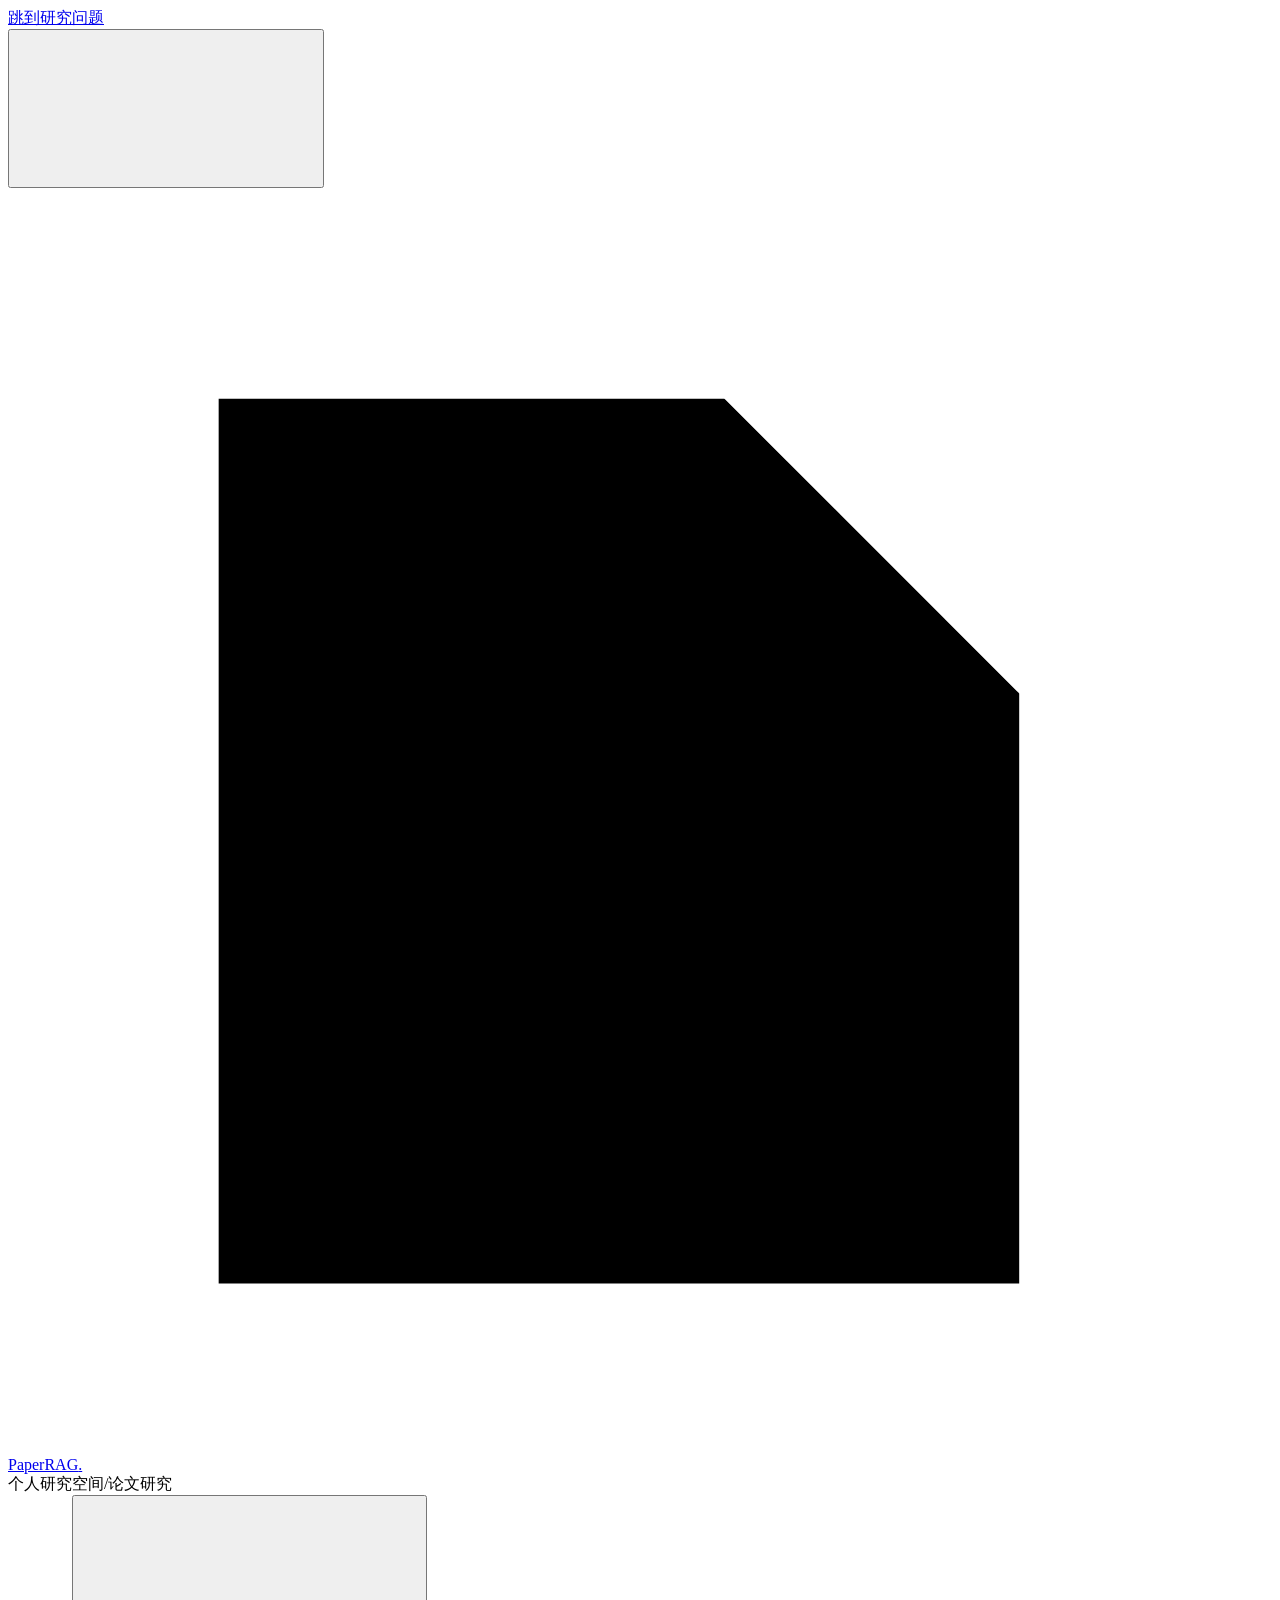
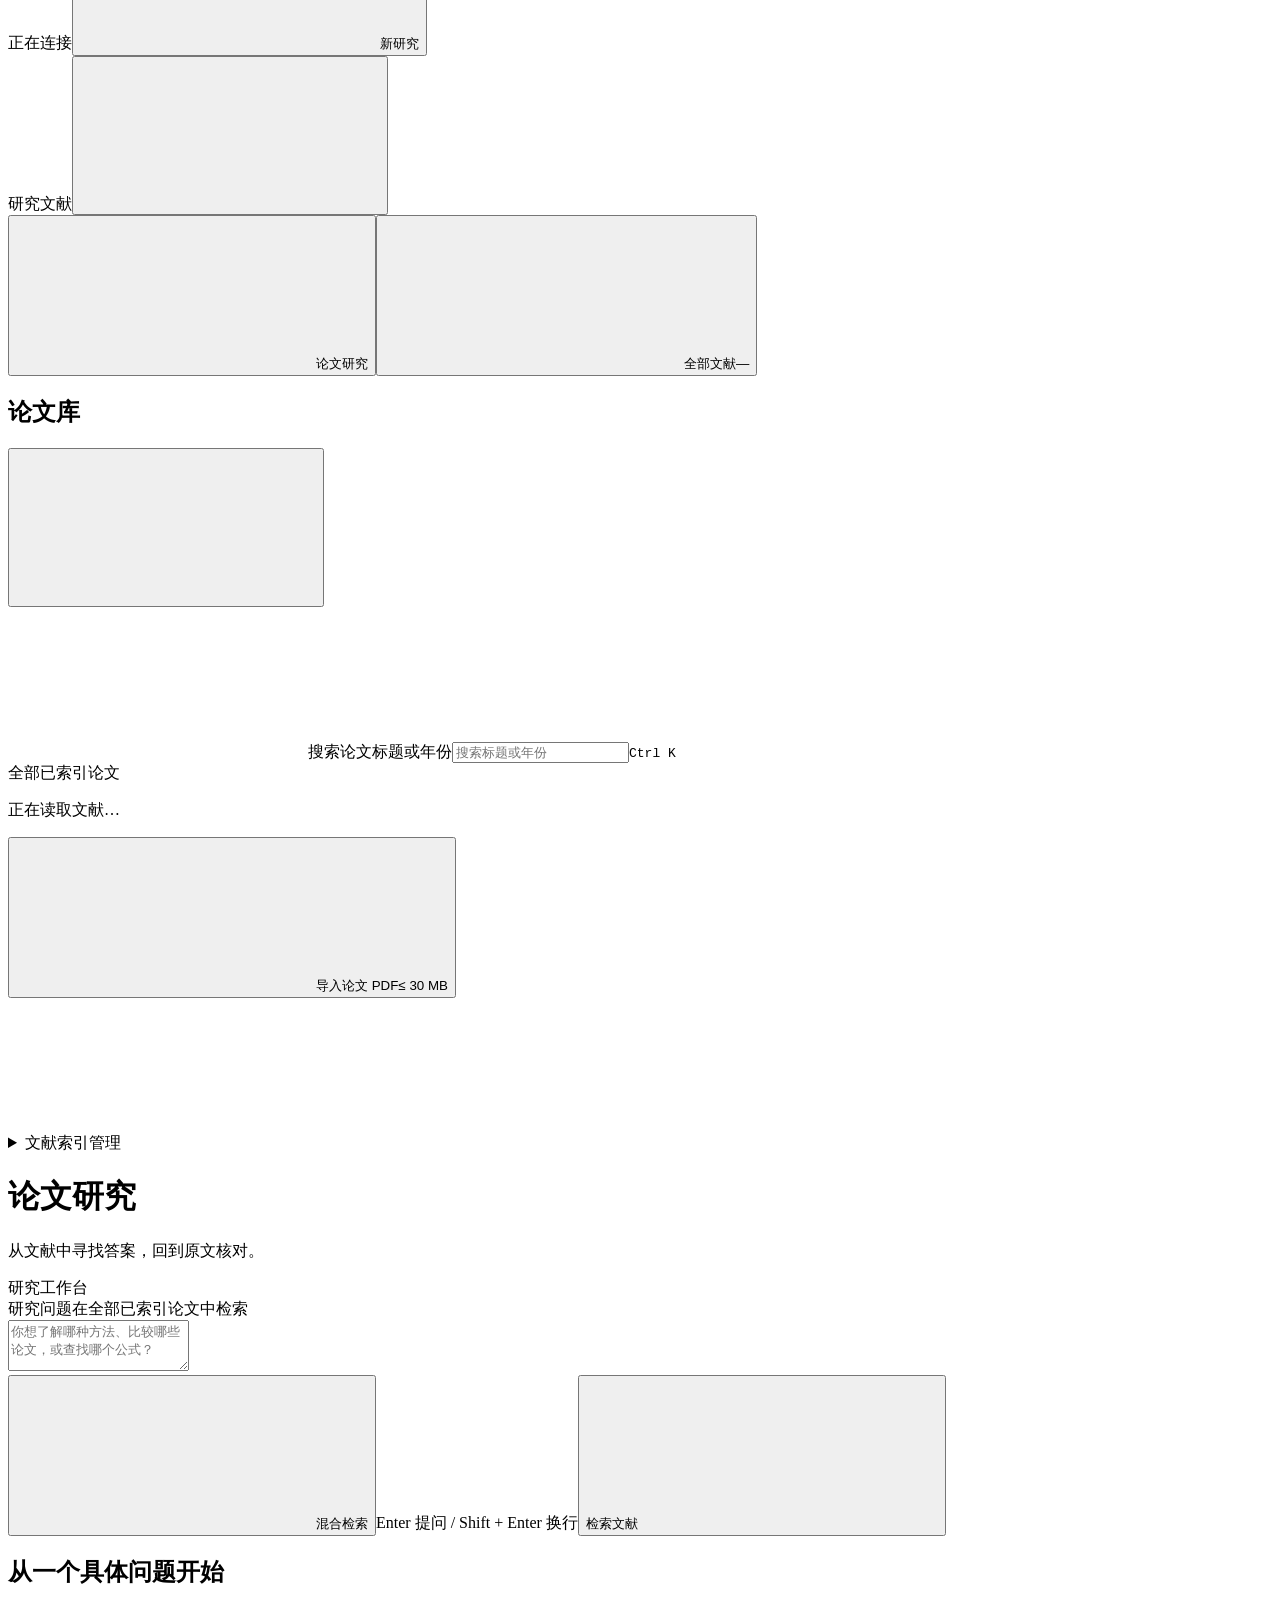
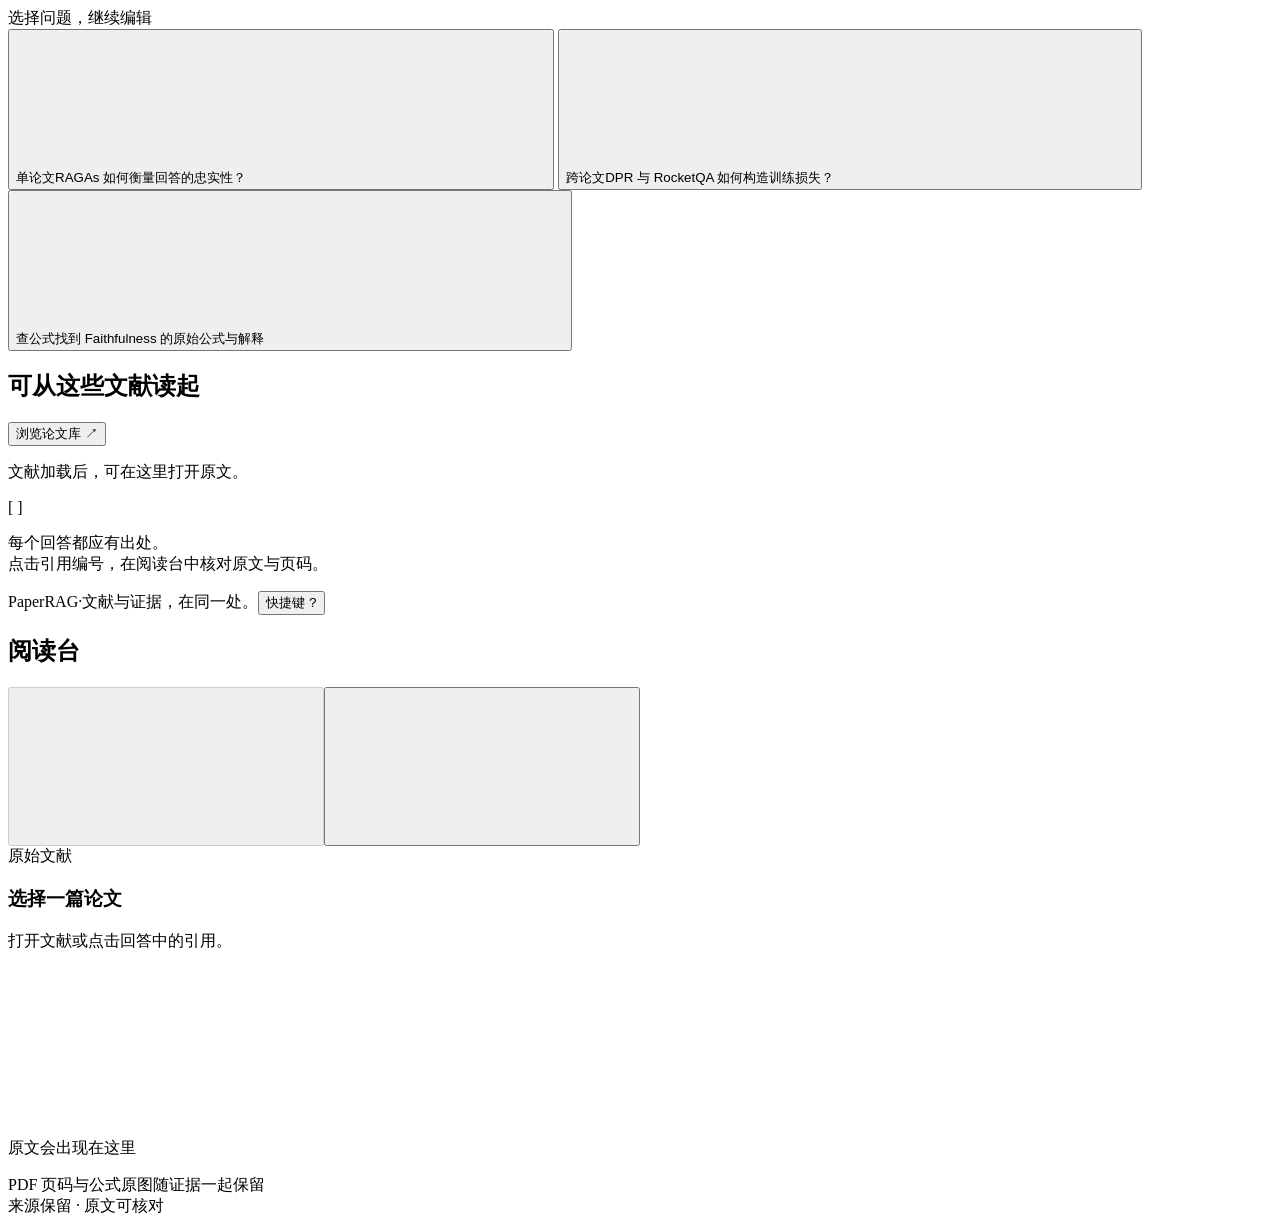
==== frontend/index.html @ c328ae36 "Publish PaperRAG research workspace and reproducible evaluation assets" ====
<!doctype html>
<html lang="zh-CN">
<head>
<meta charset="utf-8"><meta name="viewport" content="width=device-width, initial-scale=1"><meta name="theme-color" content="#f4f4f0">
<meta name="description" content="PaperRAG 论文研究工作台：检索文献、核对证据、阅读原文与公式。">
<title>PaperRAG · 论文研究</title><link rel="icon" type="image/svg+xml" href="/static/assets/favicon.svg">
<link rel="preload" href="/static/assets/fonts/ibm-plex-sans-variable.ttf" as="font" type="font/ttf" crossorigin>
<link rel="stylesheet" href="/static/style.css"><script src="/static/app.js" defer></script>
</head>
<body>
<a class="skip-link" href="#question">跳到研究问题</a>
<header class="app-header">
  <div class="brand-area"><button id="open-library" class="icon-button mobile-menu" type="button" aria-label="打开论文库"><svg class="icon " aria-hidden="true"><use href="/static/assets/icons.svg#menu"/></svg></button>
  <a class="brand" href="/" aria-label="PaperRAG 研究工作台"><svg class="brand-mark" viewBox="0 0 30 30" aria-hidden="true"><path d="M5 5h12l7 7v14H5Z"/><path d="M17 5v7h7M10 15h9m-9 5h6"/><path class="mark-accent" d="M2 2v21"/></svg><span>PaperRAG<span class="brand-period">.</span></span></a></div>
  <div class="workspace-header"><span class="workspace-name">个人研究空间<span class="breadcrumb-separator">/</span><span id="workspace-location">论文研究</span></span>
  <div class="header-actions"><span id="connection" class="connection" role="status"><span class="status-dot"></span><span id="connection-text">正在连接</span></span><button id="new-research" class="quiet-button" type="button"><svg class="icon " aria-hidden="true"><use href="/static/assets/icons.svg#plus"/></svg><span>新研究</span></button></div></div>
</header>
<div class="app-shell">
  <div id="sidebar-slot"><aside id="library-panel" class="library" aria-label="论文库与检索范围">
    <div class="sidebar-top"><span>研究文献</span><button id="close-library" class="icon-button mobile-menu" type="button" aria-label="关闭论文库"><svg class="icon " aria-hidden="true"><use href="/static/assets/icons.svg#close"/></svg></button></div>
    <nav class="workspace-nav" aria-label="工作空间"><button id="nav-research" class="nav-item is-active" type="button" aria-current="page"><svg class="icon " aria-hidden="true"><use href="/static/assets/icons.svg#search"/></svg>论文研究</button><button id="nav-library" class="nav-item" type="button"><svg class="icon " aria-hidden="true"><use href="/static/assets/icons.svg#book"/></svg>全部文献<span id="nav-paper-count" class="nav-count">—</span></button></nav>
    <div class="library-heading"><h2>论文库</h2><button id="refresh" class="icon-button" type="button" aria-label="刷新论文库"><svg class="icon " aria-hidden="true"><use href="/static/assets/icons.svg#refresh"/></svg></button></div>
    <div class="search-field"><svg class="icon " aria-hidden="true"><use href="/static/assets/icons.svg#search"/></svg><label class="sr-only" for="filter">搜索论文标题或年份</label><input id="filter" type="search" placeholder="搜索标题或年份"><kbd>Ctrl K</kbd></div>
    <div class="scope-row"><span id="scope">全部已索引论文</span><button id="clear-selection" class="text-button" type="button" hidden>清除</button></div>
    <div id="papers" class="paper-list" aria-label="论文列表" aria-live="polite"><p class="muted list-state">正在读取文献…</p></div>
    <button id="load-more-papers" class="load-more" type="button" hidden>加载更多文献</button>
    <div id="recent-section" class="recent-section" hidden><h2>最近提问</h2><div id="recent-questions"></div></div>
    <div class="library-footer"><button id="upload-trigger" class="upload-button" type="button"><svg class="icon " aria-hidden="true"><use href="/static/assets/icons.svg#plus"/></svg>导入论文 PDF<span>≤ 30 MB</span></button><input id="upload" type="file" accept="application/pdf,.pdf" hidden><p id="upload-message" class="inline-message" role="status" hidden></p>
    <details class="index-disclosure"><summary>文献索引管理<svg class="icon " aria-hidden="true"><use href="/static/assets/icons.svg#chevron"/></svg></summary><div class="index-content"><p id="pipeline-status">正在读取索引状态…</p><button id="build-index" class="secondary-button" type="button">建立 / 更新索引</button><p id="index-progress" role="status" hidden></p></div></details></div>
  </aside></div>
  <!-- 1440px = 256px library + 1176px sheet + 8px inset. Sheet = 835px research + 340px reader + 1px rule. -->
  <div class="work-sheet">
    <main id="main-content" class="research-pane">
      <div id="research-view">
        <div class="page-heading"><div><h1>论文研究</h1><p>从文献中寻找答案，回到原文核对。</p></div><span class="workspace-edition">研究工作台</span></div>
        <form id="question-form" class="question-composer">
          <div class="composer-heading"><label for="question">研究问题</label><span id="question-scope">在全部已索引论文中检索</span></div>
          <textarea id="question" rows="3" maxlength="2000" placeholder="你想了解哪种方法、比较哪些论文，或查找哪个公式？" required></textarea>
          <div class="composer-bottom"><button id="open-settings" class="quiet-button" type="button"><svg class="icon " aria-hidden="true"><use href="/static/assets/icons.svg#sliders"/></svg><span id="mode-label">混合检索</span></button><span id="question-length" class="question-length" hidden></span><span class="keyboard-hint">Enter 提问<span> / </span>Shift + Enter 换行</span><button id="submit" class="primary-button" type="submit"><span>检索文献</span><svg class="icon " aria-hidden="true"><use href="/static/assets/icons.svg#arrow"/></svg></button></div>
        </form>
        <p id="error" class="error-message" role="alert" hidden></p>
        <div id="loading-state" class="loading-state" role="status" hidden><span class="loading-indicator"></span><div><strong>正在查找相关证据</strong><span id="loading-elapsed">正在连接检索服务…</span></div></div>
        <section id="starter" class="starter-section">
          <div class="section-heading"><h2>从一个具体问题开始</h2><span>选择问题，继续编辑</span></div>
          <div class="question-examples">
            <button type="button" data-query="根据 RAGAs 原论文，Faithfulness 指标如何计算？请说明步骤与分数定义。"><span class="example-kind">单论文</span><span>RAGAs 如何衡量回答的忠实性？</span><svg class="icon " aria-hidden="true"><use href="/static/assets/icons.svg#arrow"/></svg></button>
            <button type="button" data-query="对比 DPR 与 RocketQA 的检索训练损失，正例和负例分别如何参与计算？"><span class="example-kind">跨论文</span><span>DPR 与 RocketQA 如何构造训练损失？</span><svg class="icon " aria-hidden="true"><use href="/static/assets/icons.svg#arrow"/></svg></button>
            <button type="button" data-query="请展示 RAGAs 原论文中 Faithfulness 的原始公式，并说明分子和分母的含义。"><span class="example-kind">查公式</span><span>找到 Faithfulness 的原始公式与解释</span><svg class="icon " aria-hidden="true"><use href="/static/assets/icons.svg#arrow"/></svg></button>
          </div>
          <div class="reading-shelf"><div class="section-heading"><h2>可从这些文献读起</h2><button id="browse-library" class="text-button" type="button">浏览论文库 <span aria-hidden="true">↗</span></button></div><div id="featured-papers" class="featured-papers"><p class="muted">文献加载后，可在这里打开原文。</p></div></div>
          <div class="research-note"><span class="citation-symbol" aria-hidden="true">[ ]</span><p>每个回答都应有出处。<br><span>点击引用编号，在阅读台中核对原文与页码。</span></p></div>
        </section>
        <section id="result" class="result" aria-label="研究结果" aria-live="polite" aria-busy="false" hidden>
          <div class="result-heading"><h2 id="result-title">研究结果</h2><div class="result-actions"><span id="result-meta"></span><button id="copy-answer" class="icon-button" type="button" aria-label="复制回答" hidden><svg class="icon " aria-hidden="true"><use href="/static/assets/icons.svg#copy"/></svg></button></div></div>
          <div class="result-tabs" role="tablist" aria-label="研究结果视图"><button id="tab-answer" type="button" role="tab" aria-controls="panel-answer" aria-selected="true" tabindex="0" data-result-tab="answer">回答</button><button id="tab-evidence" type="button" role="tab" aria-controls="panel-evidence" aria-selected="false" tabindex="-1" data-result-tab="evidence">证据 <span id="evidence-count">0</span></button><button id="tab-formulas" type="button" role="tab" aria-controls="panel-formulas" aria-selected="false" tabindex="-1" data-result-tab="formulas">公式 <span id="formula-count">0</span></button></div>
          <div id="panel-answer" role="tabpanel" aria-labelledby="tab-answer"></div><div id="panel-evidence" role="tabpanel" aria-labelledby="tab-evidence" hidden></div><div id="panel-formulas" role="tabpanel" aria-labelledby="tab-formulas" hidden></div>
          <details id="run-details" class="run-details"><summary>查看本次检索信息<svg class="icon " aria-hidden="true"><use href="/static/assets/icons.svg#chevron"/></svg></summary><div id="run-details-content"></div></details>
        </section>
      </div>
      <section id="library-view" class="library-view" hidden><div class="page-heading"><div><h1>全部文献</h1><p id="library-summary">正在读取论文库…</p></div><button id="library-import" class="secondary-button" type="button"><svg class="icon " aria-hidden="true"><use href="/static/assets/icons.svg#plus"/></svg>导入 PDF</button></div><div class="library-toolbar"><div class="search-field"><svg class="icon " aria-hidden="true"><use href="/static/assets/icons.svg#search"/></svg><label class="sr-only" for="library-search">搜索全部文献</label><input id="library-search" type="search" placeholder="搜索论文标题、年份或标识"></div><label class="library-sort">排序<select id="library-sort"><option value="default">原始顺序</option><option value="year">最新发表</option><option value="title">标题 A–Z</option></select></label></div><div class="catalog-header"><span>论文标题</span><span>年份 / 状态</span><span class="sr-only">操作</span></div><div id="catalog-list"></div><button id="load-more-catalog" class="load-more" type="button" hidden>加载更多</button></section>
      <footer class="workspace-footer"><span>PaperRAG<span class="footer-dot">·</span>文献与证据，在同一处。</span><button id="keyboard-help" class="text-button" type="button">快捷键 <kbd>?</kbd></button></footer>
    </main>
    <aside id="reader-pane" class="reader-pane" aria-label="原文阅读台">
      <div class="reader-heading"><h2>阅读台</h2><div><button id="expand-reader" class="icon-button" type="button" aria-label="放大阅读原文" disabled><svg class="icon " aria-hidden="true"><use href="/static/assets/icons.svg#expand"/></svg></button><button id="close-reader" class="icon-button reader-mobile-close" type="button" aria-label="返回研究结果"><svg class="icon " aria-hidden="true"><use href="/static/assets/icons.svg#close"/></svg></button></div></div>
      <div class="reader-context"><span id="reader-kind" class="reader-kind">原始文献</span><h3 id="reader-title">选择一篇论文</h3><p id="reader-subtitle">打开文献或点击回答中的引用。</p></div>
      <div id="reader-image-area" class="reader-image-area"><div id="reader-placeholder" class="reader-placeholder"><svg class="icon " aria-hidden="true"><use href="/static/assets/icons.svg#file"/></svg><p>原文会出现在这里</p><span>PDF 页码与公式原图随证据一起保留</span></div><img id="reader-image" alt="论文原文页" hidden><p id="reader-error" class="reader-error" role="status" hidden></p></div>
      <div id="reader-pagination" class="reader-pagination" hidden><button id="reader-prev" class="icon-button" type="button" aria-label="上一页"><svg class="icon reverse" aria-hidden="true"><use href="/static/assets/icons.svg#chevron"/></svg></button><span id="reader-page-status" aria-live="polite"></span><button id="reader-next" class="icon-button" type="button" aria-label="下一页"><svg class="icon " aria-hidden="true"><use href="/static/assets/icons.svg#chevron"/></svg></button></div>
      <div id="reader-source" class="reader-source" hidden><div class="section-heading"><span id="reader-source-label">引用原文</span><button id="copy-source" class="icon-button" type="button" aria-label="复制证据原文"><svg class="icon " aria-hidden="true"><use href="/static/assets/icons.svg#copy"/></svg></button></div><p id="reader-source-text"></p></div>
      <div id="reader-formula-note" class="reader-formula-note" hidden>原图取自论文。文字代理未经验证，当前回答模型未读取该图片。</div>
      <div class="reader-bottom"><a id="reader-external" class="external-link" target="_blank" rel="noopener" hidden>打开完整 PDF<svg class="icon " aria-hidden="true"><use href="/static/assets/icons.svg#up-right"/></svg></a><span class="reader-bottom-note">来源保留 · 原文可核对</span></div>
    </aside>
  </div>
</div>
<dialog id="library-dialog" class="library-dialog" aria-label="论文库"><div id="mobile-library-slot"></div></dialog>
<dialog id="settings-dialog" class="settings-dialog" aria-labelledby="settings-title"><div class="dialog-heading"><h2 id="settings-title">检索设置</h2><button id="close-settings" class="icon-button" type="button" aria-label="关闭设置"><svg class="icon " aria-hidden="true"><use href="/static/assets/icons.svg#close"/></svg></button></div><p class="dialog-description">为当前问题选择检索方式与回答模式。</p><label class="setting-field" for="retrieval-mode">检索方式<select id="retrieval-mode"><option value="hybrid">混合检索 · 关键词 + 语义</option><option value="dense">语义检索</option><option value="bm25">关键词检索 · BM25</option></select></label><label class="setting-row" for="rerank"><span><strong>相关性重排</strong><small>进一步比较问题与候选证据的相关性</small></span><input id="rerank" type="checkbox" checked></label><label class="setting-row" for="generate"><span><strong>生成带引用的回答</strong><small id="generate-hint">根据检索证据组织回答</small></span><input id="generate" type="checkbox" checked></label><label class="setting-field" for="top-k">排序观察数量<select id="top-k"><option value="3">前 3 条</option><option value="5" selected>前 5 条</option><option value="10">前 10 条</option></select><small>用于检索阶段；最终证据数量还受上下文预算影响。</small></label><button id="save-settings" class="primary-button" type="button">应用设置<svg class="icon " aria-hidden="true"><use href="/static/assets/icons.svg#check"/></svg></button></dialog>
<dialog id="pdf-dialog" class="pdf-dialog" aria-labelledby="pdf-title"><div class="dialog-heading"><strong id="pdf-title">原文阅读</strong><button id="close-pdf" class="icon-button" type="button" aria-label="关闭原文预览"><svg class="icon " aria-hidden="true"><use href="/static/assets/icons.svg#close"/></svg></button></div><div class="pdf-sheet"><img id="pdf-image" alt="原文放大预览"></div><div class="pdf-controls"><button id="pdf-prev" class="secondary-button" type="button">上一页</button><span id="pdf-page-status"></span><button id="pdf-next" class="secondary-button" type="button">下一页</button><a id="pdf-external" target="_blank" rel="noopener">打开 PDF ↗</a></div></dialog>
<dialog id="shortcuts-dialog" class="shortcuts-dialog" aria-labelledby="shortcuts-title"><div class="dialog-heading"><h2 id="shortcuts-title">快捷键</h2><button id="close-shortcuts" class="icon-button" type="button" aria-label="关闭快捷键说明"><svg class="icon " aria-hidden="true"><use href="/static/assets/icons.svg#close"/></svg></button></div><dl class="shortcuts-list"><div><dt>定位研究问题</dt><dd><kbd>/</kbd></dd></div><div><dt>搜索论文库</dt><dd><kbd>Ctrl / ⌘</kbd> <kbd>K</kbd></dd></div><div><dt>提交问题</dt><dd><kbd>Enter</kbd></dd></div><div><dt>换行</dt><dd><kbd>Shift</kbd> <kbd>Enter</kbd></dd></div><div><dt>关闭弹窗</dt><dd><kbd>Esc</kbd></dd></div></dl></dialog>
<div id="toast" class="toast" role="status" hidden></div>
<noscript><p class="noscript-note">请启用 JavaScript，以使用文献检索、证据引用与原文阅读。</p></noscript>
</body></html>
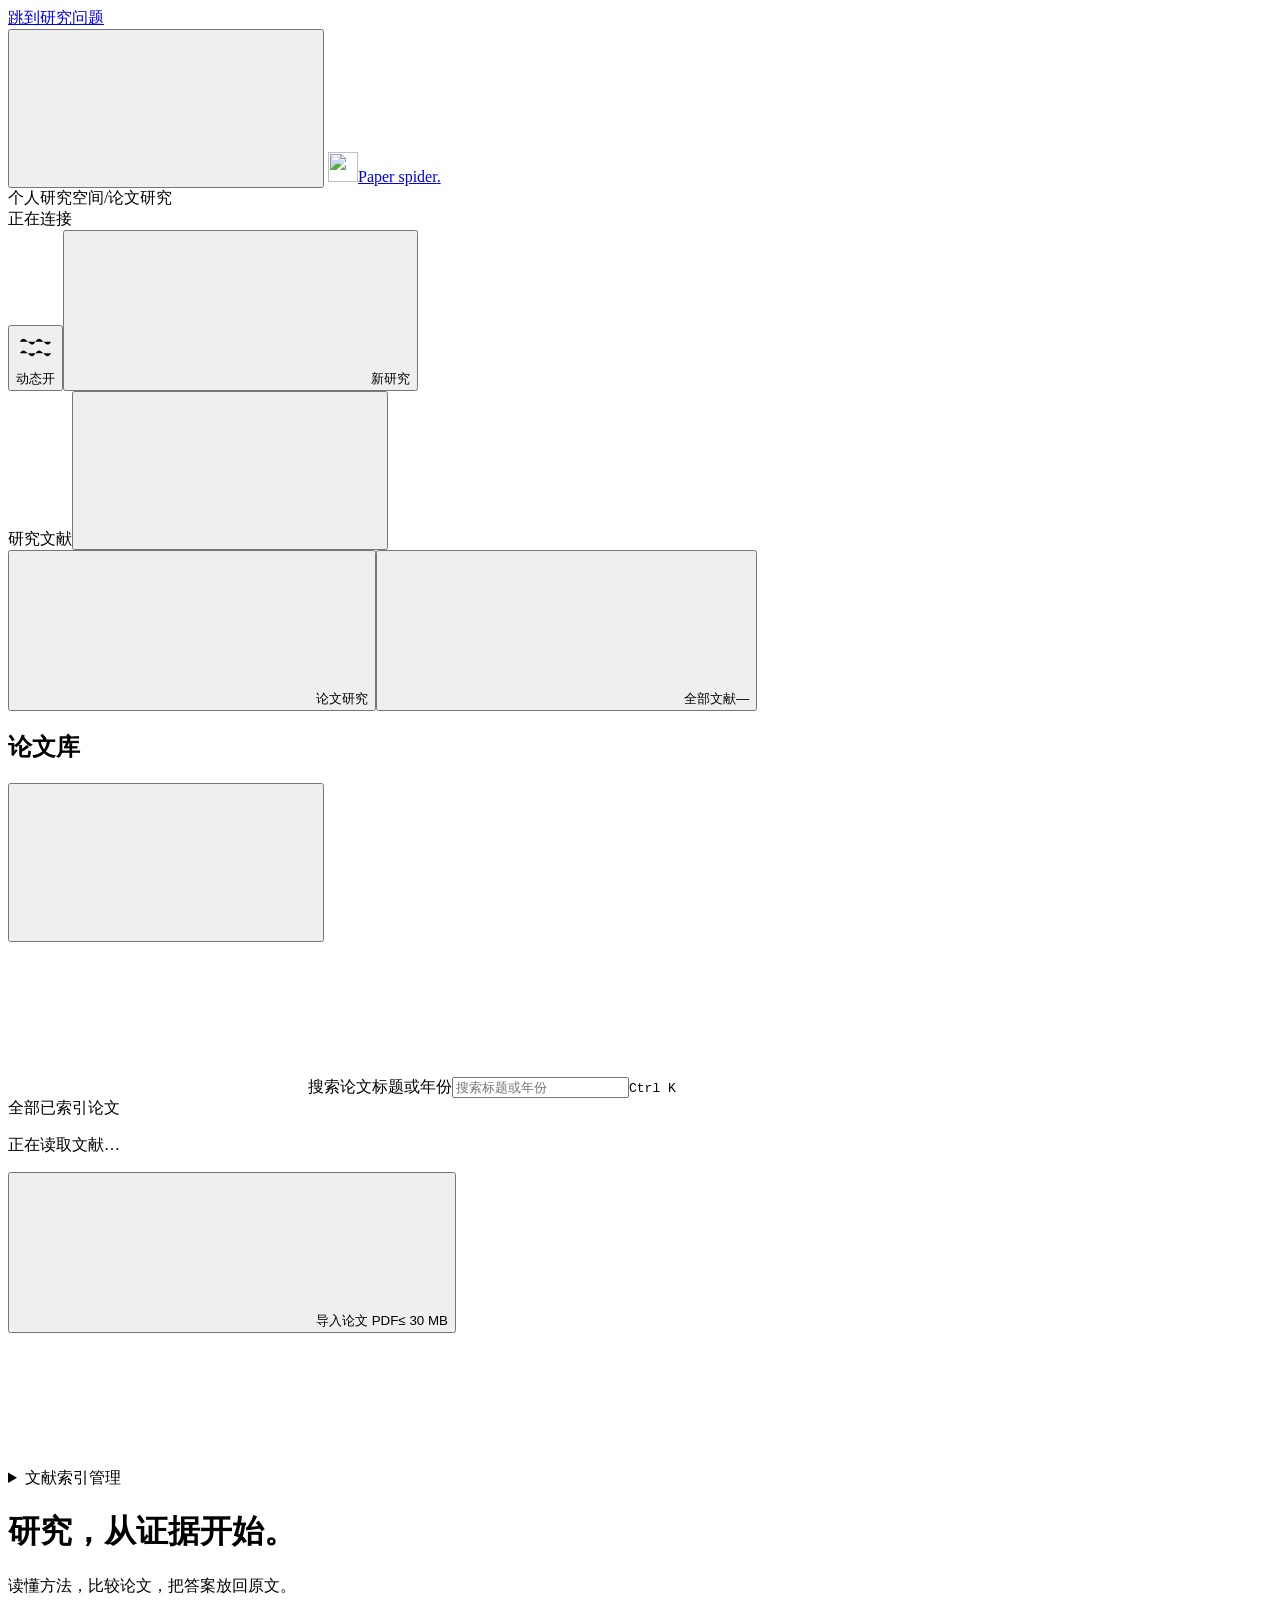
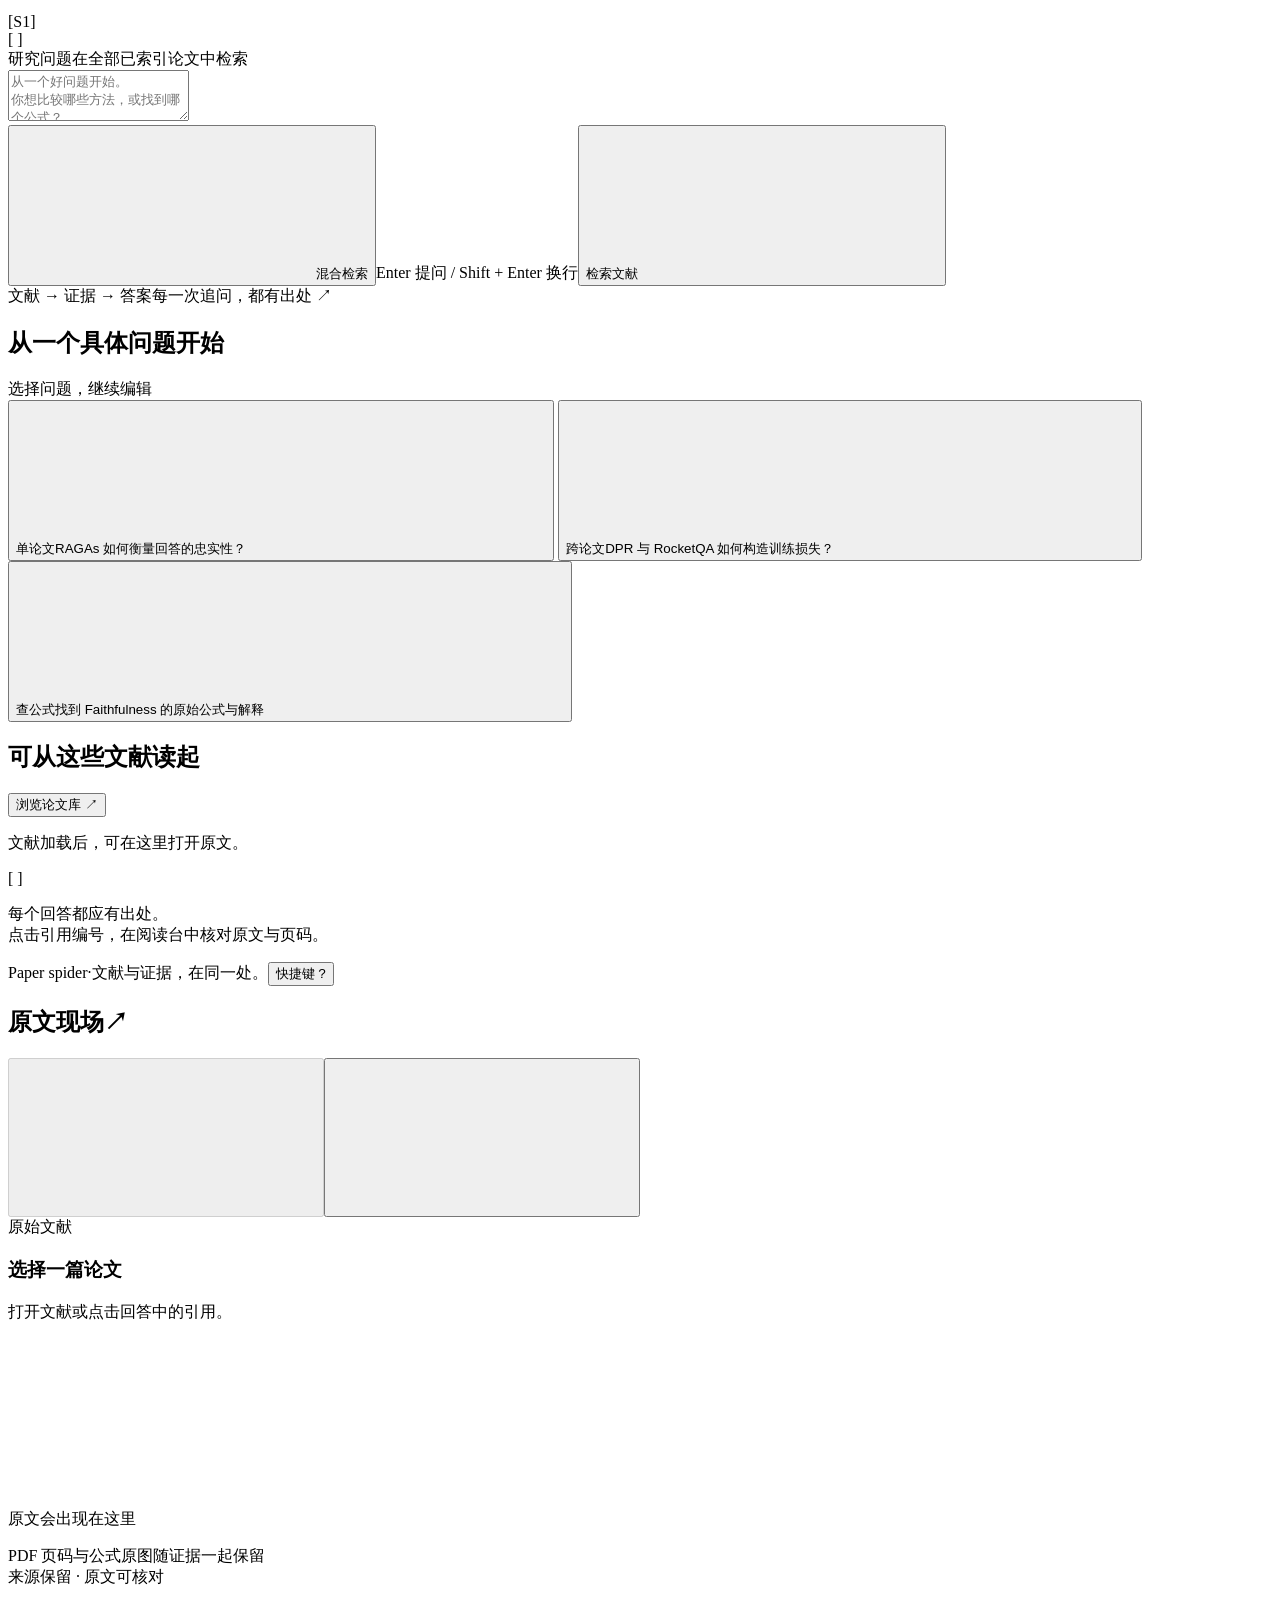
==== commit 23e10b26: "Rebrand as Paper spider and refresh the research workspace showcase" ====
--- a/frontend/index.html
+++ b/frontend/index.html
@@ -1,24 +1,26 @@
 <!doctype html>
 <html lang="zh-CN">
 <head>
-<meta charset="utf-8"><meta name="viewport" content="width=device-width, initial-scale=1"><meta name="theme-color" content="#f4f4f0">
-<meta name="description" content="PaperRAG 论文研究工作台：检索文献、核对证据、阅读原文与公式。">
-<title>PaperRAG · 论文研究</title><link rel="icon" type="image/svg+xml" href="/static/assets/favicon.svg">
+<meta charset="utf-8"><meta name="viewport" content="width=device-width, initial-scale=1"><meta name="theme-color" content="#f0f1f4">
+<meta name="description" content="Paper spider 论文研究工作台：检索文献、核对证据、阅读原文与公式。">
+<title>Paper spider · 论文研究</title><link rel="icon" type="image/svg+xml" href="/static/assets/favicon.svg">
 <link rel="preload" href="/static/assets/fonts/ibm-plex-sans-variable.ttf" as="font" type="font/ttf" crossorigin>
-<link rel="stylesheet" href="/static/style.css"><script src="/static/app.js" defer></script>
+<link rel="stylesheet" href="/static/style.css"><link rel="stylesheet" href="/static/liquid-glass.css"><link rel="stylesheet" href="/static/workspace.css"><link rel="stylesheet" href="/static/ambient-spider.css">
+<script src="/static/app.js" defer></script><script src="/static/liquid-glass.js" defer></script><script src="/static/glass-interactions.js" defer></script>
+<script src="/static/assets/spider/figure.js" defer></script><script src="/static/ambient-spider.js" defer></script>
 </head>
-<body>
+<body class="paper-workbench">
 <a class="skip-link" href="#question">跳到研究问题</a>
 <header class="app-header">
   <div class="brand-area"><button id="open-library" class="icon-button mobile-menu" type="button" aria-label="打开论文库"><svg class="icon " aria-hidden="true"><use href="/static/assets/icons.svg#menu"/></svg></button>
-  <a class="brand" href="/" aria-label="PaperRAG 研究工作台"><svg class="brand-mark" viewBox="0 0 30 30" aria-hidden="true"><path d="M5 5h12l7 7v14H5Z"/><path d="M17 5v7h7M10 15h9m-9 5h6"/><path class="mark-accent" d="M2 2v21"/></svg><span>PaperRAG<span class="brand-period">.</span></span></a></div>
+  <a class="brand" href="/" aria-label="Paper spider 研究工作台"><img class="brand-mark" src="/static/assets/favicon.svg" alt="" width="30" height="30"><span>Paper spider<span class="brand-period">.</span></span></a></div>
   <div class="workspace-header"><span class="workspace-name">个人研究空间<span class="breadcrumb-separator">/</span><span id="workspace-location">论文研究</span></span>
-  <div class="header-actions"><span id="connection" class="connection" role="status"><span class="status-dot"></span><span id="connection-text">正在连接</span></span><button id="new-research" class="quiet-button" type="button"><svg class="icon " aria-hidden="true"><use href="/static/assets/icons.svg#plus"/></svg><span>新研究</span></button></div></div>
+  <div class="header-actions"><span id="connection" class="connection" role="status"><span class="status-dot"></span><span id="connection-text">正在连接</span></span><div class="header-tools lg"><button id="toggle-motion" class="quiet-button" type="button" aria-pressed="false" aria-label="减少界面动态效果"><svg class="icon" viewBox="0 0 20 20" aria-hidden="true"><path d="M2 7c3-5 5 5 8 0s5 5 8 0M2 13c3-5 5 5 8 0s5 5 8 0"/></svg><span id="motion-label">动态开</span></button><button id="new-research" class="quiet-button" type="button"><svg class="icon " aria-hidden="true"><use href="/static/assets/icons.svg#plus"/></svg><span>新研究</span></button></div></div></div>
 </header>
 <div class="app-shell">
   <div id="sidebar-slot"><aside id="library-panel" class="library" aria-label="论文库与检索范围">
     <div class="sidebar-top"><span>研究文献</span><button id="close-library" class="icon-button mobile-menu" type="button" aria-label="关闭论文库"><svg class="icon " aria-hidden="true"><use href="/static/assets/icons.svg#close"/></svg></button></div>
-    <nav class="workspace-nav" aria-label="工作空间"><button id="nav-research" class="nav-item is-active" type="button" aria-current="page"><svg class="icon " aria-hidden="true"><use href="/static/assets/icons.svg#search"/></svg>论文研究</button><button id="nav-library" class="nav-item" type="button"><svg class="icon " aria-hidden="true"><use href="/static/assets/icons.svg#book"/></svg>全部文献<span id="nav-paper-count" class="nav-count">—</span></button></nav>
+    <nav class="workspace-nav lg" aria-label="工作空间"><button id="nav-research" class="nav-item is-active" type="button" aria-current="page"><svg class="icon " aria-hidden="true"><use href="/static/assets/icons.svg#search"/></svg>论文研究</button><button id="nav-library" class="nav-item" type="button"><svg class="icon " aria-hidden="true"><use href="/static/assets/icons.svg#book"/></svg>全部文献<span id="nav-paper-count" class="nav-count">—</span></button></nav>
     <div class="library-heading"><h2>论文库</h2><button id="refresh" class="icon-button" type="button" aria-label="刷新论文库"><svg class="icon " aria-hidden="true"><use href="/static/assets/icons.svg#refresh"/></svg></button></div>
     <div class="search-field"><svg class="icon " aria-hidden="true"><use href="/static/assets/icons.svg#search"/></svg><label class="sr-only" for="filter">搜索论文标题或年份</label><input id="filter" type="search" placeholder="搜索标题或年份"><kbd>Ctrl K</kbd></div>
     <div class="scope-row"><span id="scope">全部已索引论文</span><button id="clear-selection" class="text-button" type="button" hidden>清除</button></div>
@@ -28,16 +30,20 @@
     <div class="library-footer"><button id="upload-trigger" class="upload-button" type="button"><svg class="icon " aria-hidden="true"><use href="/static/assets/icons.svg#plus"/></svg>导入论文 PDF<span>≤ 30 MB</span></button><input id="upload" type="file" accept="application/pdf,.pdf" hidden><p id="upload-message" class="inline-message" role="status" hidden></p>
     <details class="index-disclosure"><summary>文献索引管理<svg class="icon " aria-hidden="true"><use href="/static/assets/icons.svg#chevron"/></svg></summary><div class="index-content"><p id="pipeline-status">正在读取索引状态…</p><button id="build-index" class="secondary-button" type="button">建立 / 更新索引</button><p id="index-progress" role="status" hidden></p></div></details></div>
   </aside></div>
-  <!-- 1440px = 256px library + 1176px sheet + 8px inset. Sheet = 835px research + 340px reader + 1px rule. -->
+  <!-- At 1440px: 264px library + 1160px sheet + 16px outer inset; sheet = 820px research + 340px reader. -->
   <div class="work-sheet">
     <main id="main-content" class="research-pane">
       <div id="research-view">
-        <div class="page-heading"><div><h1>论文研究</h1><p>从文献中寻找答案，回到原文核对。</p></div><span class="workspace-edition">研究工作台</span></div>
-        <form id="question-form" class="question-composer">
+        <div class="page-heading research-heading"><div><h1>研究，从证据开始。</h1><p>读懂方法，比较论文，把答案放回原文。</p></div><span class="workspace-edition" aria-hidden="true">[S1]</span></div>
+        <div class="composer-stage">
+        <span class="composer-source-mark" aria-hidden="true">[ ]</span>
+        <form id="question-form" class="question-composer lg">
           <div class="composer-heading"><label for="question">研究问题</label><span id="question-scope">在全部已索引论文中检索</span></div>
-          <textarea id="question" rows="3" maxlength="2000" placeholder="你想了解哪种方法、比较哪些论文，或查找哪个公式？" required></textarea>
+          <textarea id="question" rows="3" maxlength="2000" placeholder="从一个好问题开始。&#10;你想比较哪些方法，或找到哪个公式？" required></textarea>
           <div class="composer-bottom"><button id="open-settings" class="quiet-button" type="button"><svg class="icon " aria-hidden="true"><use href="/static/assets/icons.svg#sliders"/></svg><span id="mode-label">混合检索</span></button><span id="question-length" class="question-length" hidden></span><span class="keyboard-hint">Enter 提问<span> / </span>Shift + Enter 换行</span><button id="submit" class="primary-button" type="submit"><span>检索文献</span><svg class="icon " aria-hidden="true"><use href="/static/assets/icons.svg#arrow"/></svg></button></div>
         </form>
+        <div class="composer-caption"><span>文献 → 证据 → 答案</span><span>每一次追问，都有出处 ↗</span></div>
+        </div>
         <p id="error" class="error-message" role="alert" hidden></p>
         <div id="loading-state" class="loading-state" role="status" hidden><span class="loading-indicator"></span><div><strong>正在查找相关证据</strong><span id="loading-elapsed">正在连接检索服务…</span></div></div>
         <section id="starter" class="starter-section">
@@ -58,10 +64,10 @@
         </section>
       </div>
       <section id="library-view" class="library-view" hidden><div class="page-heading"><div><h1>全部文献</h1><p id="library-summary">正在读取论文库…</p></div><button id="library-import" class="secondary-button" type="button"><svg class="icon " aria-hidden="true"><use href="/static/assets/icons.svg#plus"/></svg>导入 PDF</button></div><div class="library-toolbar"><div class="search-field"><svg class="icon " aria-hidden="true"><use href="/static/assets/icons.svg#search"/></svg><label class="sr-only" for="library-search">搜索全部文献</label><input id="library-search" type="search" placeholder="搜索论文标题、年份或标识"></div><label class="library-sort">排序<select id="library-sort"><option value="default">原始顺序</option><option value="year">最新发表</option><option value="title">标题 A–Z</option></select></label></div><div class="catalog-header"><span>论文标题</span><span>年份 / 状态</span><span class="sr-only">操作</span></div><div id="catalog-list"></div><button id="load-more-catalog" class="load-more" type="button" hidden>加载更多</button></section>
-      <footer class="workspace-footer"><span>PaperRAG<span class="footer-dot">·</span>文献与证据，在同一处。</span><button id="keyboard-help" class="text-button" type="button">快捷键 <kbd>?</kbd></button></footer>
+      <footer class="workspace-footer"><span>Paper spider<span class="footer-dot">·</span>文献与证据，在同一处。</span><button id="keyboard-help" class="text-button" type="button">快捷键 <kbd>?</kbd></button></footer>
     </main>
     <aside id="reader-pane" class="reader-pane" aria-label="原文阅读台">
-      <div class="reader-heading"><h2>阅读台</h2><div><button id="expand-reader" class="icon-button" type="button" aria-label="放大阅读原文" disabled><svg class="icon " aria-hidden="true"><use href="/static/assets/icons.svg#expand"/></svg></button><button id="close-reader" class="icon-button reader-mobile-close" type="button" aria-label="返回研究结果"><svg class="icon " aria-hidden="true"><use href="/static/assets/icons.svg#close"/></svg></button></div></div>
+      <div class="reader-heading lg"><h2>原文现场<span class="reader-live-mark" aria-hidden="true">↗</span></h2><div><button id="expand-reader" class="icon-button" type="button" aria-label="放大阅读原文" disabled><svg class="icon " aria-hidden="true"><use href="/static/assets/icons.svg#expand"/></svg></button><button id="close-reader" class="icon-button reader-mobile-close" type="button" aria-label="返回研究结果"><svg class="icon " aria-hidden="true"><use href="/static/assets/icons.svg#close"/></svg></button></div></div>
       <div class="reader-context"><span id="reader-kind" class="reader-kind">原始文献</span><h3 id="reader-title">选择一篇论文</h3><p id="reader-subtitle">打开文献或点击回答中的引用。</p></div>
       <div id="reader-image-area" class="reader-image-area"><div id="reader-placeholder" class="reader-placeholder"><svg class="icon " aria-hidden="true"><use href="/static/assets/icons.svg#file"/></svg><p>原文会出现在这里</p><span>PDF 页码与公式原图随证据一起保留</span></div><img id="reader-image" alt="论文原文页" hidden><p id="reader-error" class="reader-error" role="status" hidden></p></div>
       <div id="reader-pagination" class="reader-pagination" hidden><button id="reader-prev" class="icon-button" type="button" aria-label="上一页"><svg class="icon reverse" aria-hidden="true"><use href="/static/assets/icons.svg#chevron"/></svg></button><span id="reader-page-status" aria-live="polite"></span><button id="reader-next" class="icon-button" type="button" aria-label="下一页"><svg class="icon " aria-hidden="true"><use href="/static/assets/icons.svg#chevron"/></svg></button></div>
@@ -72,9 +78,10 @@
   </div>
 </div>
 <dialog id="library-dialog" class="library-dialog" aria-label="论文库"><div id="mobile-library-slot"></div></dialog>
-<dialog id="settings-dialog" class="settings-dialog" aria-labelledby="settings-title"><div class="dialog-heading"><h2 id="settings-title">检索设置</h2><button id="close-settings" class="icon-button" type="button" aria-label="关闭设置"><svg class="icon " aria-hidden="true"><use href="/static/assets/icons.svg#close"/></svg></button></div><p class="dialog-description">为当前问题选择检索方式与回答模式。</p><label class="setting-field" for="retrieval-mode">检索方式<select id="retrieval-mode"><option value="hybrid">混合检索 · 关键词 + 语义</option><option value="dense">语义检索</option><option value="bm25">关键词检索 · BM25</option></select></label><label class="setting-row" for="rerank"><span><strong>相关性重排</strong><small>进一步比较问题与候选证据的相关性</small></span><input id="rerank" type="checkbox" checked></label><label class="setting-row" for="generate"><span><strong>生成带引用的回答</strong><small id="generate-hint">根据检索证据组织回答</small></span><input id="generate" type="checkbox" checked></label><label class="setting-field" for="top-k">排序观察数量<select id="top-k"><option value="3">前 3 条</option><option value="5" selected>前 5 条</option><option value="10">前 10 条</option></select><small>用于检索阶段；最终证据数量还受上下文预算影响。</small></label><button id="save-settings" class="primary-button" type="button">应用设置<svg class="icon " aria-hidden="true"><use href="/static/assets/icons.svg#check"/></svg></button></dialog>
+<dialog id="settings-dialog" class="settings-dialog lg" aria-labelledby="settings-title"><div class="dialog-heading"><h2 id="settings-title">检索设置</h2><button id="close-settings" class="icon-button" type="button" aria-label="关闭设置"><svg class="icon " aria-hidden="true"><use href="/static/assets/icons.svg#close"/></svg></button></div><p class="dialog-description">为当前问题选择检索方式与回答模式。</p><label class="setting-field" for="retrieval-mode">检索方式<select id="retrieval-mode"><option value="hybrid">混合检索 · 关键词 + 语义</option><option value="dense">语义检索</option><option value="bm25">关键词检索 · BM25</option></select></label><label class="setting-row" for="rerank"><span><strong>相关性重排</strong><small>进一步比较问题与候选证据的相关性</small></span><input id="rerank" type="checkbox" checked></label><label class="setting-row" for="generate"><span><strong>生成带引用的回答</strong><small id="generate-hint">根据检索证据组织回答</small></span><input id="generate" type="checkbox" checked></label><label class="setting-field" for="top-k">排序观察数量<select id="top-k"><option value="3">前 3 条</option><option value="5" selected>前 5 条</option><option value="10">前 10 条</option></select><small>用于检索阶段；最终证据数量还受上下文预算影响。</small></label><button id="save-settings" class="primary-button" type="button">应用设置<svg class="icon " aria-hidden="true"><use href="/static/assets/icons.svg#check"/></svg></button></dialog>
 <dialog id="pdf-dialog" class="pdf-dialog" aria-labelledby="pdf-title"><div class="dialog-heading"><strong id="pdf-title">原文阅读</strong><button id="close-pdf" class="icon-button" type="button" aria-label="关闭原文预览"><svg class="icon " aria-hidden="true"><use href="/static/assets/icons.svg#close"/></svg></button></div><div class="pdf-sheet"><img id="pdf-image" alt="原文放大预览"></div><div class="pdf-controls"><button id="pdf-prev" class="secondary-button" type="button">上一页</button><span id="pdf-page-status"></span><button id="pdf-next" class="secondary-button" type="button">下一页</button><a id="pdf-external" target="_blank" rel="noopener">打开 PDF ↗</a></div></dialog>
 <dialog id="shortcuts-dialog" class="shortcuts-dialog" aria-labelledby="shortcuts-title"><div class="dialog-heading"><h2 id="shortcuts-title">快捷键</h2><button id="close-shortcuts" class="icon-button" type="button" aria-label="关闭快捷键说明"><svg class="icon " aria-hidden="true"><use href="/static/assets/icons.svg#close"/></svg></button></div><dl class="shortcuts-list"><div><dt>定位研究问题</dt><dd><kbd>/</kbd></dd></div><div><dt>搜索论文库</dt><dd><kbd>Ctrl / ⌘</kbd> <kbd>K</kbd></dd></div><div><dt>提交问题</dt><dd><kbd>Enter</kbd></dd></div><div><dt>换行</dt><dd><kbd>Shift</kbd> <kbd>Enter</kbd></dd></div><div><dt>关闭弹窗</dt><dd><kbd>Esc</kbd></dd></div></dl></dialog>
 <div id="toast" class="toast" role="status" hidden></div>
+<div id="desktop-spider" class="desktop-spider" aria-hidden="true"><canvas id="desktop-spider-canvas"></canvas></div>
 <noscript><p class="noscript-note">请启用 JavaScript，以使用文献检索、证据引用与原文阅读。</p></noscript>
 </body></html>
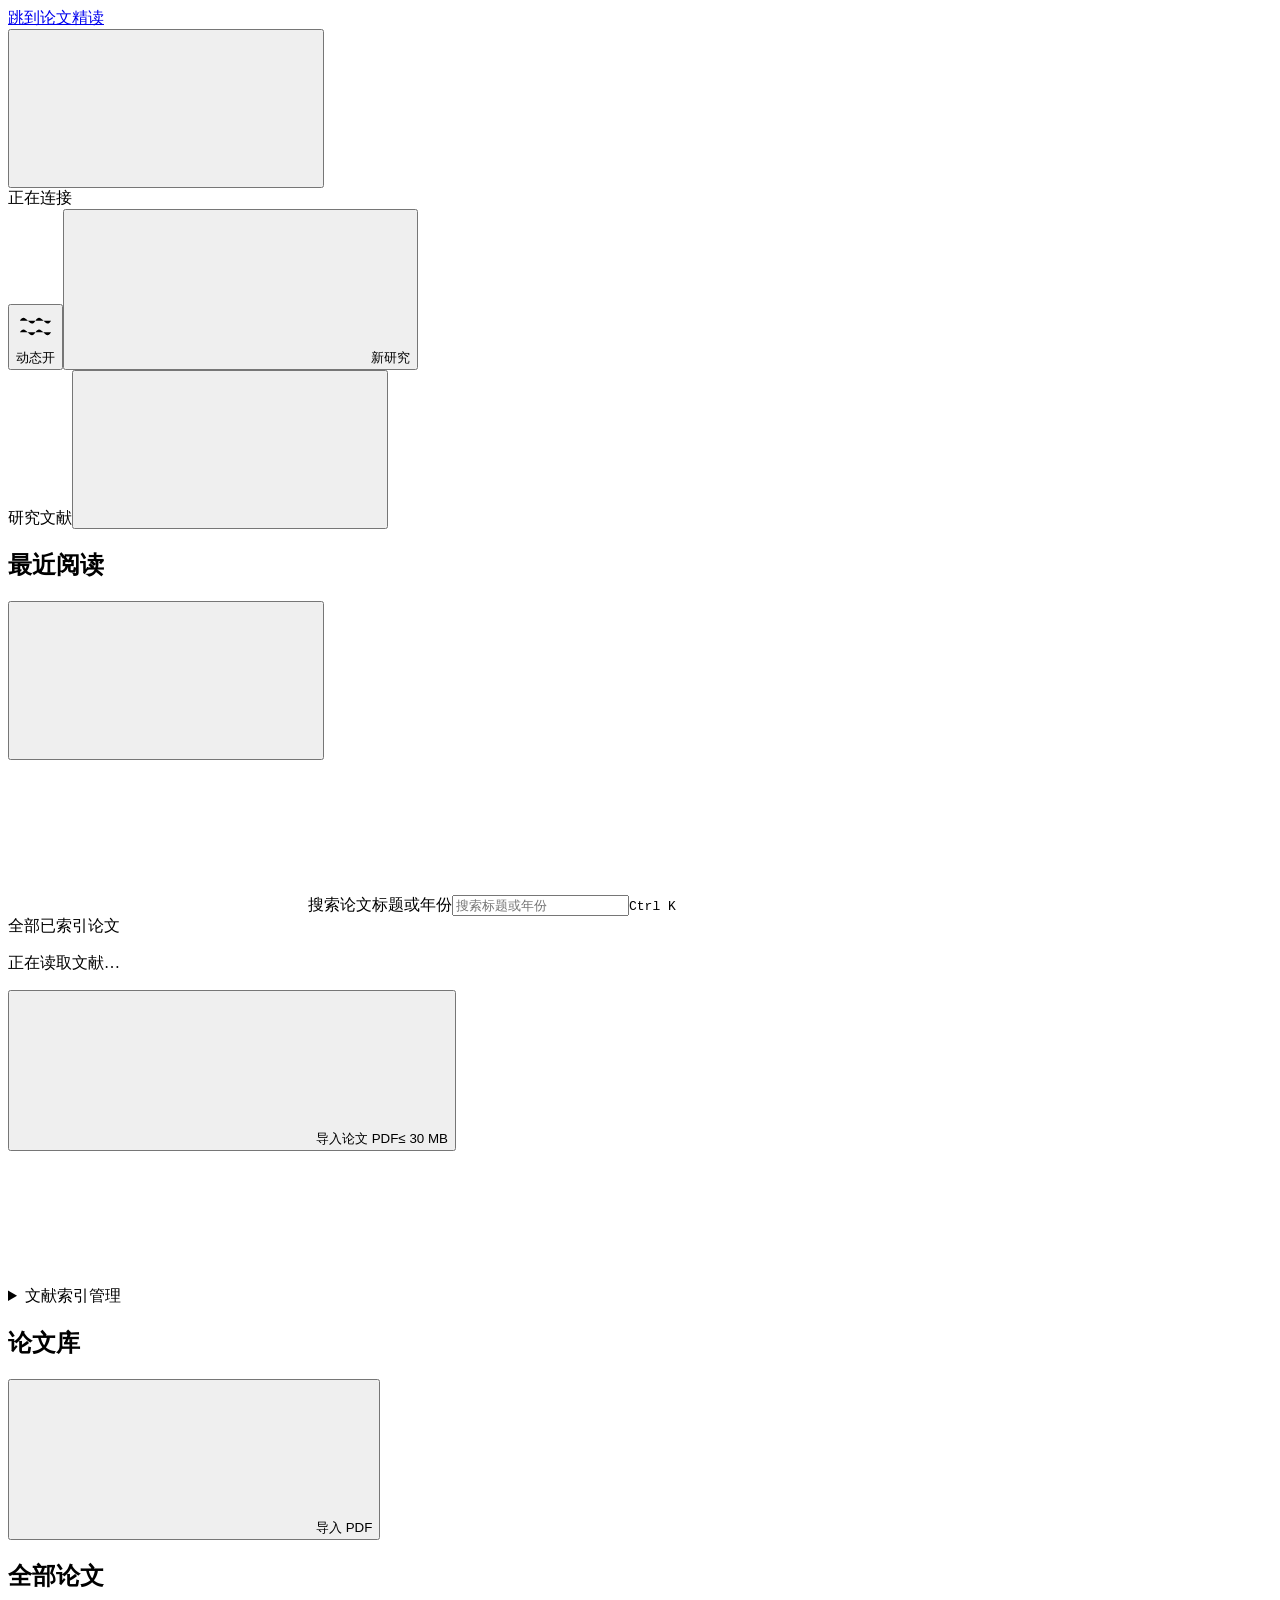
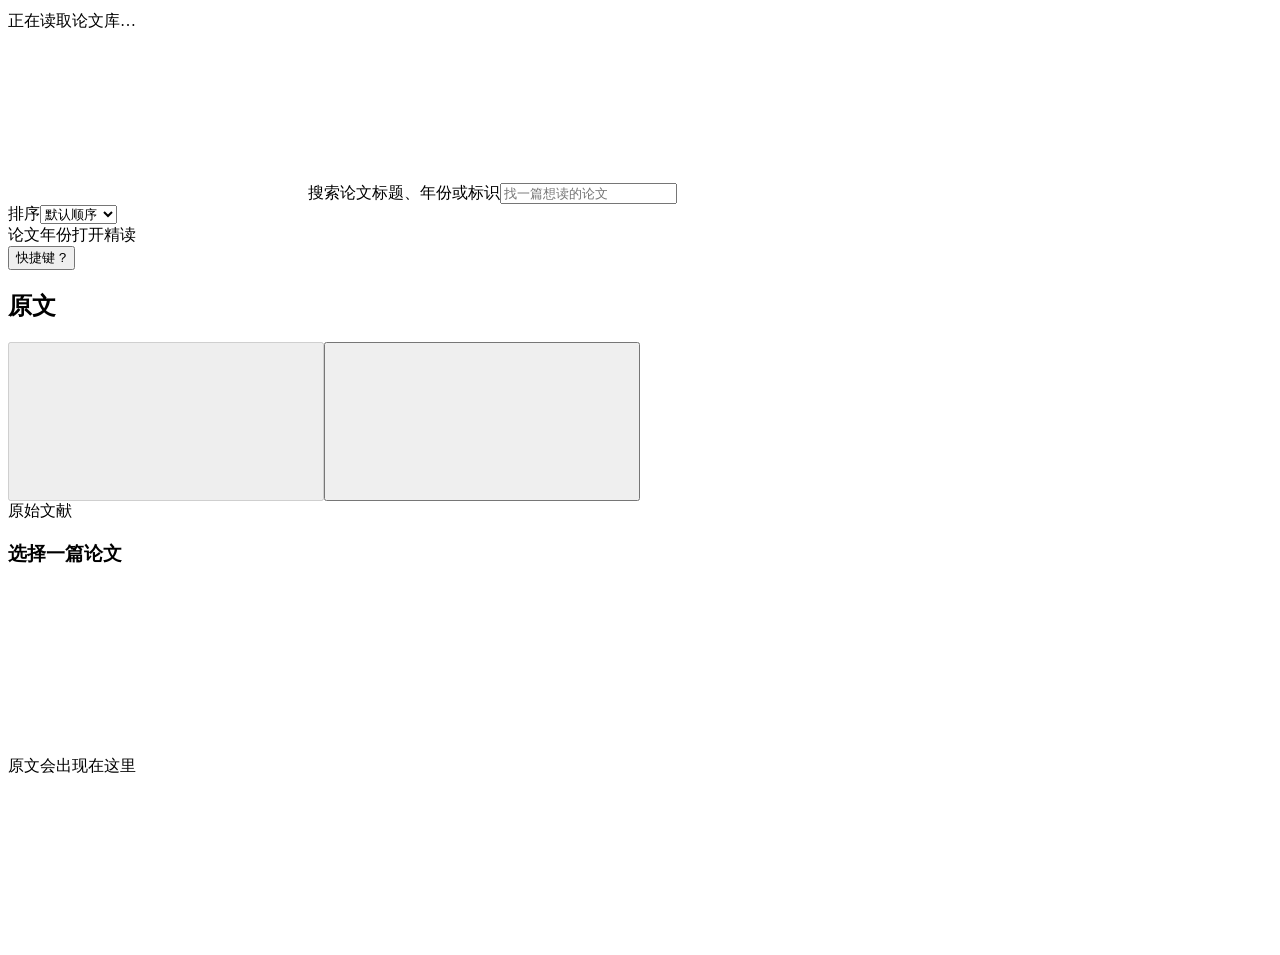
==== commit 70f6fc38: "Add paper study, four-view communities and sourced reviews; introduce 论文蛛" ====
--- a/frontend/index.html
+++ b/frontend/index.html
@@ -2,26 +2,26 @@
 <html lang="zh-CN">
 <head>
 <meta charset="utf-8"><meta name="viewport" content="width=device-width, initial-scale=1"><meta name="theme-color" content="#f0f1f4">
-<meta name="description" content="Paper spider 论文研究工作台：检索文献、核对证据、阅读原文与公式。">
-<title>Paper spider · 论文研究</title><link rel="icon" type="image/svg+xml" href="/static/assets/favicon.svg">
+<meta name="description" content="论文蛛 · Paper Spider 个人论文知识库：在论文精读和多论文检索之间自由切换。">
+<title>论文蛛 · Paper Spider · 论文知识库</title><link rel="icon" type="image/svg+xml" href="/static/assets/favicon.svg">
 <link rel="preload" href="/static/assets/fonts/ibm-plex-sans-variable.ttf" as="font" type="font/ttf" crossorigin>
-<link rel="stylesheet" href="/static/style.css"><link rel="stylesheet" href="/static/liquid-glass.css"><link rel="stylesheet" href="/static/workspace.css"><link rel="stylesheet" href="/static/ambient-spider.css">
+<link rel="stylesheet" href="/static/style.css"><link rel="stylesheet" href="/static/liquid-glass.css"><link rel="stylesheet" href="/static/workspace.css"><link rel="stylesheet" href="/static/ambient-spider.css"><link rel="stylesheet" href="/static/workspace-modes.css">
+<script src="/static/workspace-shell.js" defer></script>
 <script src="/static/app.js" defer></script><script src="/static/liquid-glass.js" defer></script><script src="/static/glass-interactions.js" defer></script>
 <script src="/static/assets/spider/figure.js" defer></script><script src="/static/ambient-spider.js" defer></script>
+<link rel="stylesheet" href="/static/workspace-shell.css">
 </head>
-<body class="paper-workbench">
-<a class="skip-link" href="#question">跳到研究问题</a>
-<header class="app-header">
-  <div class="brand-area"><button id="open-library" class="icon-button mobile-menu" type="button" aria-label="打开论文库"><svg class="icon " aria-hidden="true"><use href="/static/assets/icons.svg#menu"/></svg></button>
-  <a class="brand" href="/" aria-label="Paper spider 研究工作台"><img class="brand-mark" src="/static/assets/favicon.svg" alt="" width="30" height="30"><span>Paper spider<span class="brand-period">.</span></span></a></div>
-  <div class="workspace-header"><span class="workspace-name">个人研究空间<span class="breadcrumb-separator">/</span><span id="workspace-location">论文研究</span></span>
-  <div class="header-actions"><span id="connection" class="connection" role="status"><span class="status-dot"></span><span id="connection-text">正在连接</span></span><div class="header-tools lg"><button id="toggle-motion" class="quiet-button" type="button" aria-pressed="false" aria-label="减少界面动态效果"><svg class="icon" viewBox="0 0 20 20" aria-hidden="true"><path d="M2 7c3-5 5 5 8 0s5 5 8 0M2 13c3-5 5 5 8 0s5 5 8 0"/></svg><span id="motion-label">动态开</span></button><button id="new-research" class="quiet-button" type="button"><svg class="icon " aria-hidden="true"><use href="/static/assets/icons.svg#plus"/></svg><span>新研究</span></button></div></div></div>
+<body class="paper-workbench" data-work-mode="study">
+<a class="skip-link" href="#workspace-page-title">跳到论文精读</a>
+<header data-app-header="home">
+<button id="open-library" class="icon-button mobile-menu" type="button" aria-label="打开论文库"><svg class="icon " aria-hidden="true"><use href="/static/assets/icons.svg#menu"/></svg></button>
+<span id="mode-search-status" class="mode-search-status" role="status" hidden>检索中</span>
+<div class="header-actions"><span id="connection" class="connection" role="status"><span class="status-dot"></span><span id="connection-text">正在连接</span></span><div class="header-tools lg"><button id="toggle-motion" class="quiet-button" type="button" aria-pressed="false" aria-label="减少界面动态效果"><svg class="icon" viewBox="0 0 20 20" aria-hidden="true"><path d="M2 7c3-5 5 5 8 0s5 5 8 0M2 13c3-5 5 5 8 0s5 5 8 0"/></svg><span id="motion-label">动态开</span></button><button id="new-research" class="quiet-button" type="button"><svg class="icon " aria-hidden="true"><use href="/static/assets/icons.svg#plus"/></svg><span>新研究</span></button></div></div>
 </header>
 <div class="app-shell">
   <div id="sidebar-slot"><aside id="library-panel" class="library" aria-label="论文库与检索范围">
     <div class="sidebar-top"><span>研究文献</span><button id="close-library" class="icon-button mobile-menu" type="button" aria-label="关闭论文库"><svg class="icon " aria-hidden="true"><use href="/static/assets/icons.svg#close"/></svg></button></div>
-    <nav class="workspace-nav lg" aria-label="工作空间"><button id="nav-research" class="nav-item is-active" type="button" aria-current="page"><svg class="icon " aria-hidden="true"><use href="/static/assets/icons.svg#search"/></svg>论文研究</button><button id="nav-library" class="nav-item" type="button"><svg class="icon " aria-hidden="true"><use href="/static/assets/icons.svg#book"/></svg>全部文献<span id="nav-paper-count" class="nav-count">—</span></button></nav>
-    <div class="library-heading"><h2>论文库</h2><button id="refresh" class="icon-button" type="button" aria-label="刷新论文库"><svg class="icon " aria-hidden="true"><use href="/static/assets/icons.svg#refresh"/></svg></button></div>
+    <div class="library-heading"><h2 id="sidebar-list-title">最近阅读</h2><button id="refresh" class="icon-button" type="button" aria-label="刷新论文库"><svg class="icon " aria-hidden="true"><use href="/static/assets/icons.svg#refresh"/></svg></button></div>
     <div class="search-field"><svg class="icon " aria-hidden="true"><use href="/static/assets/icons.svg#search"/></svg><label class="sr-only" for="filter">搜索论文标题或年份</label><input id="filter" type="search" placeholder="搜索标题或年份"><kbd>Ctrl K</kbd></div>
     <div class="scope-row"><span id="scope">全部已索引论文</span><button id="clear-selection" class="text-button" type="button" hidden>清除</button></div>
     <div id="papers" class="paper-list" aria-label="论文列表" aria-live="polite"><p class="muted list-state">正在读取文献…</p></div>
@@ -33,28 +33,28 @@
   <!-- At 1440px: 264px library + 1160px sheet + 16px outer inset; sheet = 820px research + 340px reader. -->
   <div class="work-sheet">
     <main id="main-content" class="research-pane">
-      <div id="research-view">
-        <div class="page-heading research-heading"><div><h1>研究，从证据开始。</h1><p>读懂方法，比较论文，把答案放回原文。</p></div><span class="workspace-edition" aria-hidden="true">[S1]</span></div>
+      <div id="research-view" hidden>
+        <div class="page-heading research-heading"><div></div></div>
         <div class="composer-stage">
-        <span class="composer-source-mark" aria-hidden="true">[ ]</span>
+
         <form id="question-form" class="question-composer lg">
           <div class="composer-heading"><label for="question">研究问题</label><span id="question-scope">在全部已索引论文中检索</span></div>
-          <textarea id="question" rows="3" maxlength="2000" placeholder="从一个好问题开始。&#10;你想比较哪些方法，或找到哪个公式？" required></textarea>
+          <textarea id="question" rows="3" maxlength="2000" placeholder="输入问题、比较方法或查找公式…" required></textarea>
           <div class="composer-bottom"><button id="open-settings" class="quiet-button" type="button"><svg class="icon " aria-hidden="true"><use href="/static/assets/icons.svg#sliders"/></svg><span id="mode-label">混合检索</span></button><span id="question-length" class="question-length" hidden></span><span class="keyboard-hint">Enter 提问<span> / </span>Shift + Enter 换行</span><button id="submit" class="primary-button" type="submit"><span>检索文献</span><svg class="icon " aria-hidden="true"><use href="/static/assets/icons.svg#arrow"/></svg></button></div>
         </form>
-        <div class="composer-caption"><span>文献 → 证据 → 答案</span><span>每一次追问，都有出处 ↗</span></div>
+
         </div>
         <p id="error" class="error-message" role="alert" hidden></p>
         <div id="loading-state" class="loading-state" role="status" hidden><span class="loading-indicator"></span><div><strong>正在查找相关证据</strong><span id="loading-elapsed">正在连接检索服务…</span></div></div>
         <section id="starter" class="starter-section">
-          <div class="section-heading"><h2>从一个具体问题开始</h2><span>选择问题，继续编辑</span></div>
+          <div class="section-heading"><h2>示例问题</h2></div>
           <div class="question-examples">
-            <button type="button" data-query="根据 RAGAs 原论文，Faithfulness 指标如何计算？请说明步骤与分数定义。"><span class="example-kind">单论文</span><span>RAGAs 如何衡量回答的忠实性？</span><svg class="icon " aria-hidden="true"><use href="/static/assets/icons.svg#arrow"/></svg></button>
+            <button type="button" data-query="对比 RAGAs 和 ARES 的评估方式，分别需要什么输入与人工标注？请引用论文依据。"><span class="example-kind">跨论文</span><span>RAGAs 与 ARES 如何评估 RAG？</span><svg class="icon " aria-hidden="true"><use href="/static/assets/icons.svg#arrow"/></svg></button>
             <button type="button" data-query="对比 DPR 与 RocketQA 的检索训练损失，正例和负例分别如何参与计算？"><span class="example-kind">跨论文</span><span>DPR 与 RocketQA 如何构造训练损失？</span><svg class="icon " aria-hidden="true"><use href="/static/assets/icons.svg#arrow"/></svg></button>
             <button type="button" data-query="请展示 RAGAs 原论文中 Faithfulness 的原始公式，并说明分子和分母的含义。"><span class="example-kind">查公式</span><span>找到 Faithfulness 的原始公式与解释</span><svg class="icon " aria-hidden="true"><use href="/static/assets/icons.svg#arrow"/></svg></button>
           </div>
-          <div class="reading-shelf"><div class="section-heading"><h2>可从这些文献读起</h2><button id="browse-library" class="text-button" type="button">浏览论文库 <span aria-hidden="true">↗</span></button></div><div id="featured-papers" class="featured-papers"><p class="muted">文献加载后，可在这里打开原文。</p></div></div>
-          <div class="research-note"><span class="citation-symbol" aria-hidden="true">[ ]</span><p>每个回答都应有出处。<br><span>点击引用编号，在阅读台中核对原文与页码。</span></p></div>
+          <div class="reading-shelf"><div class="section-heading"><h2>相关论文</h2><button id="browse-library" class="text-button" type="button">浏览论文库 <span aria-hidden="true">↗</span></button></div><div id="featured-papers" class="featured-papers"><p class="muted">文献加载后，可在这里打开原文。</p></div></div>
+
         </section>
         <section id="result" class="result" aria-label="研究结果" aria-live="polite" aria-busy="false" hidden>
           <div class="result-heading"><h2 id="result-title">研究结果</h2><div class="result-actions"><span id="result-meta"></span><button id="copy-answer" class="icon-button" type="button" aria-label="复制回答" hidden><svg class="icon " aria-hidden="true"><use href="/static/assets/icons.svg#copy"/></svg></button></div></div>
@@ -63,22 +63,28 @@
           <details id="run-details" class="run-details"><summary>查看本次检索信息<svg class="icon " aria-hidden="true"><use href="/static/assets/icons.svg#chevron"/></svg></summary><div id="run-details-content"></div></details>
         </section>
       </div>
-      <section id="library-view" class="library-view" hidden><div class="page-heading"><div><h1>全部文献</h1><p id="library-summary">正在读取论文库…</p></div><button id="library-import" class="secondary-button" type="button"><svg class="icon " aria-hidden="true"><use href="/static/assets/icons.svg#plus"/></svg>导入 PDF</button></div><div class="library-toolbar"><div class="search-field"><svg class="icon " aria-hidden="true"><use href="/static/assets/icons.svg#search"/></svg><label class="sr-only" for="library-search">搜索全部文献</label><input id="library-search" type="search" placeholder="搜索论文标题、年份或标识"></div><label class="library-sort">排序<select id="library-sort"><option value="default">原始顺序</option><option value="year">最新发表</option><option value="title">标题 A–Z</option></select></label></div><div class="catalog-header"><span>论文标题</span><span>年份 / 状态</span><span class="sr-only">操作</span></div><div id="catalog-list"></div><button id="load-more-catalog" class="load-more" type="button" hidden>加载更多</button></section>
-      <footer class="workspace-footer"><span>Paper spider<span class="footer-dot">·</span>文献与证据，在同一处。</span><button id="keyboard-help" class="text-button" type="button">快捷键 <kbd>?</kbd></button></footer>
+      <section id="library-view" class="library-view">
+        <div class="page-heading study-home-heading"><div><h1 id="workspace-page-title" tabindex="-1">论文库</h1></div><button id="library-import" class="secondary-button" type="button"><svg class="icon" aria-hidden="true"><use href="/static/assets/icons.svg#plus"/></svg>导入 PDF</button></div>
+        <section id="continue-reading" class="continue-reading" aria-label="继续上次精读" hidden></section>
+        <div class="reading-library-heading"><h2>全部论文</h2><p id="library-summary" aria-live="polite">正在读取论文库…</p></div>
+        <div class="library-toolbar"><div class="search-field"><svg class="icon" aria-hidden="true"><use href="/static/assets/icons.svg#search"/></svg><label class="sr-only" for="library-search">搜索论文标题、年份或标识</label><input id="library-search" type="search" placeholder="找一篇想读的论文" autocomplete="off"></div><label class="library-sort">排序<select id="library-sort"><option value="default">默认顺序</option><option value="year">最新发表</option><option value="title">标题 A–Z</option></select></label></div>
+        <div class="catalog-header"><span>论文</span><span>年份</span><span class="sr-only">打开精读</span></div><div id="catalog-list" aria-label="可精读的论文"></div><button id="load-more-catalog" class="load-more" type="button" hidden>加载更多</button>
+      </section>
+      <footer class="workspace-footer"><button id="keyboard-help" class="text-button" type="button">快捷键 <kbd>?</kbd></button></footer>
     </main>
     <aside id="reader-pane" class="reader-pane" aria-label="原文阅读台">
-      <div class="reader-heading lg"><h2>原文现场<span class="reader-live-mark" aria-hidden="true">↗</span></h2><div><button id="expand-reader" class="icon-button" type="button" aria-label="放大阅读原文" disabled><svg class="icon " aria-hidden="true"><use href="/static/assets/icons.svg#expand"/></svg></button><button id="close-reader" class="icon-button reader-mobile-close" type="button" aria-label="返回研究结果"><svg class="icon " aria-hidden="true"><use href="/static/assets/icons.svg#close"/></svg></button></div></div>
-      <div class="reader-context"><span id="reader-kind" class="reader-kind">原始文献</span><h3 id="reader-title">选择一篇论文</h3><p id="reader-subtitle">打开文献或点击回答中的引用。</p></div>
-      <div id="reader-image-area" class="reader-image-area"><div id="reader-placeholder" class="reader-placeholder"><svg class="icon " aria-hidden="true"><use href="/static/assets/icons.svg#file"/></svg><p>原文会出现在这里</p><span>PDF 页码与公式原图随证据一起保留</span></div><img id="reader-image" alt="论文原文页" hidden><p id="reader-error" class="reader-error" role="status" hidden></p></div>
+      <div class="reader-heading"><h2>原文</h2><div><button id="expand-reader" class="icon-button" type="button" aria-label="放大阅读原文" disabled><svg class="icon " aria-hidden="true"><use href="/static/assets/icons.svg#expand"/></svg></button><button id="close-reader" class="icon-button reader-mobile-close" type="button" aria-label="返回研究结果"><svg class="icon " aria-hidden="true"><use href="/static/assets/icons.svg#close"/></svg></button></div></div>
+      <div class="reader-context"><span id="reader-kind" class="reader-kind">原始文献</span><h3 id="reader-title">选择一篇论文</h3><p id="reader-subtitle"></p></div>
+      <div id="reader-image-area" class="reader-image-area"><div id="reader-placeholder" class="reader-placeholder"><svg class="icon " aria-hidden="true"><use href="/static/assets/icons.svg#file"/></svg><p>原文会出现在这里</p></div><img id="reader-image" alt="论文原文页" hidden><p id="reader-error" class="reader-error" role="status" hidden></p></div>
       <div id="reader-pagination" class="reader-pagination" hidden><button id="reader-prev" class="icon-button" type="button" aria-label="上一页"><svg class="icon reverse" aria-hidden="true"><use href="/static/assets/icons.svg#chevron"/></svg></button><span id="reader-page-status" aria-live="polite"></span><button id="reader-next" class="icon-button" type="button" aria-label="下一页"><svg class="icon " aria-hidden="true"><use href="/static/assets/icons.svg#chevron"/></svg></button></div>
       <div id="reader-source" class="reader-source" hidden><div class="section-heading"><span id="reader-source-label">引用原文</span><button id="copy-source" class="icon-button" type="button" aria-label="复制证据原文"><svg class="icon " aria-hidden="true"><use href="/static/assets/icons.svg#copy"/></svg></button></div><p id="reader-source-text"></p></div>
       <div id="reader-formula-note" class="reader-formula-note" hidden>原图取自论文。文字代理未经验证，当前回答模型未读取该图片。</div>
-      <div class="reader-bottom"><a id="reader-external" class="external-link" target="_blank" rel="noopener" hidden>打开完整 PDF<svg class="icon " aria-hidden="true"><use href="/static/assets/icons.svg#up-right"/></svg></a><span class="reader-bottom-note">来源保留 · 原文可核对</span></div>
+      <div class="reader-bottom"><a id="reader-study" class="external-link" hidden>进入论文精读<svg class="icon" aria-hidden="true"><use href="/static/assets/icons.svg#up-right"/></svg></a><a id="reader-external" class="external-link" target="_blank" rel="noopener" hidden>打开完整 PDF<svg class="icon " aria-hidden="true"><use href="/static/assets/icons.svg#up-right"/></svg></a></div>
     </aside>
   </div>
 </div>
 <dialog id="library-dialog" class="library-dialog" aria-label="论文库"><div id="mobile-library-slot"></div></dialog>
-<dialog id="settings-dialog" class="settings-dialog lg" aria-labelledby="settings-title"><div class="dialog-heading"><h2 id="settings-title">检索设置</h2><button id="close-settings" class="icon-button" type="button" aria-label="关闭设置"><svg class="icon " aria-hidden="true"><use href="/static/assets/icons.svg#close"/></svg></button></div><p class="dialog-description">为当前问题选择检索方式与回答模式。</p><label class="setting-field" for="retrieval-mode">检索方式<select id="retrieval-mode"><option value="hybrid">混合检索 · 关键词 + 语义</option><option value="dense">语义检索</option><option value="bm25">关键词检索 · BM25</option></select></label><label class="setting-row" for="rerank"><span><strong>相关性重排</strong><small>进一步比较问题与候选证据的相关性</small></span><input id="rerank" type="checkbox" checked></label><label class="setting-row" for="generate"><span><strong>生成带引用的回答</strong><small id="generate-hint">根据检索证据组织回答</small></span><input id="generate" type="checkbox" checked></label><label class="setting-field" for="top-k">排序观察数量<select id="top-k"><option value="3">前 3 条</option><option value="5" selected>前 5 条</option><option value="10">前 10 条</option></select><small>用于检索阶段；最终证据数量还受上下文预算影响。</small></label><button id="save-settings" class="primary-button" type="button">应用设置<svg class="icon " aria-hidden="true"><use href="/static/assets/icons.svg#check"/></svg></button></dialog>
+<dialog id="settings-dialog" class="settings-dialog lg" aria-labelledby="settings-title"><div class="dialog-heading"><h2 id="settings-title">检索设置</h2><button id="close-settings" class="icon-button" type="button" aria-label="关闭设置"><svg class="icon " aria-hidden="true"><use href="/static/assets/icons.svg#close"/></svg></button></div><label class="setting-field" for="retrieval-mode">检索方式<select id="retrieval-mode"><option value="hybrid">混合检索 · 关键词 + 语义</option><option value="dense">语义检索</option><option value="bm25">关键词检索 · BM25</option></select></label><label class="setting-row" for="rerank"><span><strong>相关性重排</strong></span><input id="rerank" type="checkbox" checked></label><label class="setting-row" for="graph-enabled"><span><strong>关联论文检索</strong></span><input id="graph-enabled" type="checkbox"></label><label class="setting-field" for="graph-dimension">关联视角<select id="graph-dimension" disabled><option value="auto">根据问题自动判断</option><option value="topic">主题相近</option><option value="method">方法相近</option><option value="experiment">实验相关</option><option value="conclusion">结论相关</option></select></label><label class="setting-row" for="generate"><span><strong>生成带引用的回答</strong><small id="generate-hint">关闭后仅显示证据</small></span><input id="generate" type="checkbox" checked></label><input id="top-k" type="hidden" value="5"><button id="save-settings" class="primary-button" type="button">应用设置<svg class="icon " aria-hidden="true"><use href="/static/assets/icons.svg#check"/></svg></button></dialog>
 <dialog id="pdf-dialog" class="pdf-dialog" aria-labelledby="pdf-title"><div class="dialog-heading"><strong id="pdf-title">原文阅读</strong><button id="close-pdf" class="icon-button" type="button" aria-label="关闭原文预览"><svg class="icon " aria-hidden="true"><use href="/static/assets/icons.svg#close"/></svg></button></div><div class="pdf-sheet"><img id="pdf-image" alt="原文放大预览"></div><div class="pdf-controls"><button id="pdf-prev" class="secondary-button" type="button">上一页</button><span id="pdf-page-status"></span><button id="pdf-next" class="secondary-button" type="button">下一页</button><a id="pdf-external" target="_blank" rel="noopener">打开 PDF ↗</a></div></dialog>
 <dialog id="shortcuts-dialog" class="shortcuts-dialog" aria-labelledby="shortcuts-title"><div class="dialog-heading"><h2 id="shortcuts-title">快捷键</h2><button id="close-shortcuts" class="icon-button" type="button" aria-label="关闭快捷键说明"><svg class="icon " aria-hidden="true"><use href="/static/assets/icons.svg#close"/></svg></button></div><dl class="shortcuts-list"><div><dt>定位研究问题</dt><dd><kbd>/</kbd></dd></div><div><dt>搜索论文库</dt><dd><kbd>Ctrl / ⌘</kbd> <kbd>K</kbd></dd></div><div><dt>提交问题</dt><dd><kbd>Enter</kbd></dd></div><div><dt>换行</dt><dd><kbd>Shift</kbd> <kbd>Enter</kbd></dd></div><div><dt>关闭弹窗</dt><dd><kbd>Esc</kbd></dd></div></dl></dialog>
 <div id="toast" class="toast" role="status" hidden></div>
